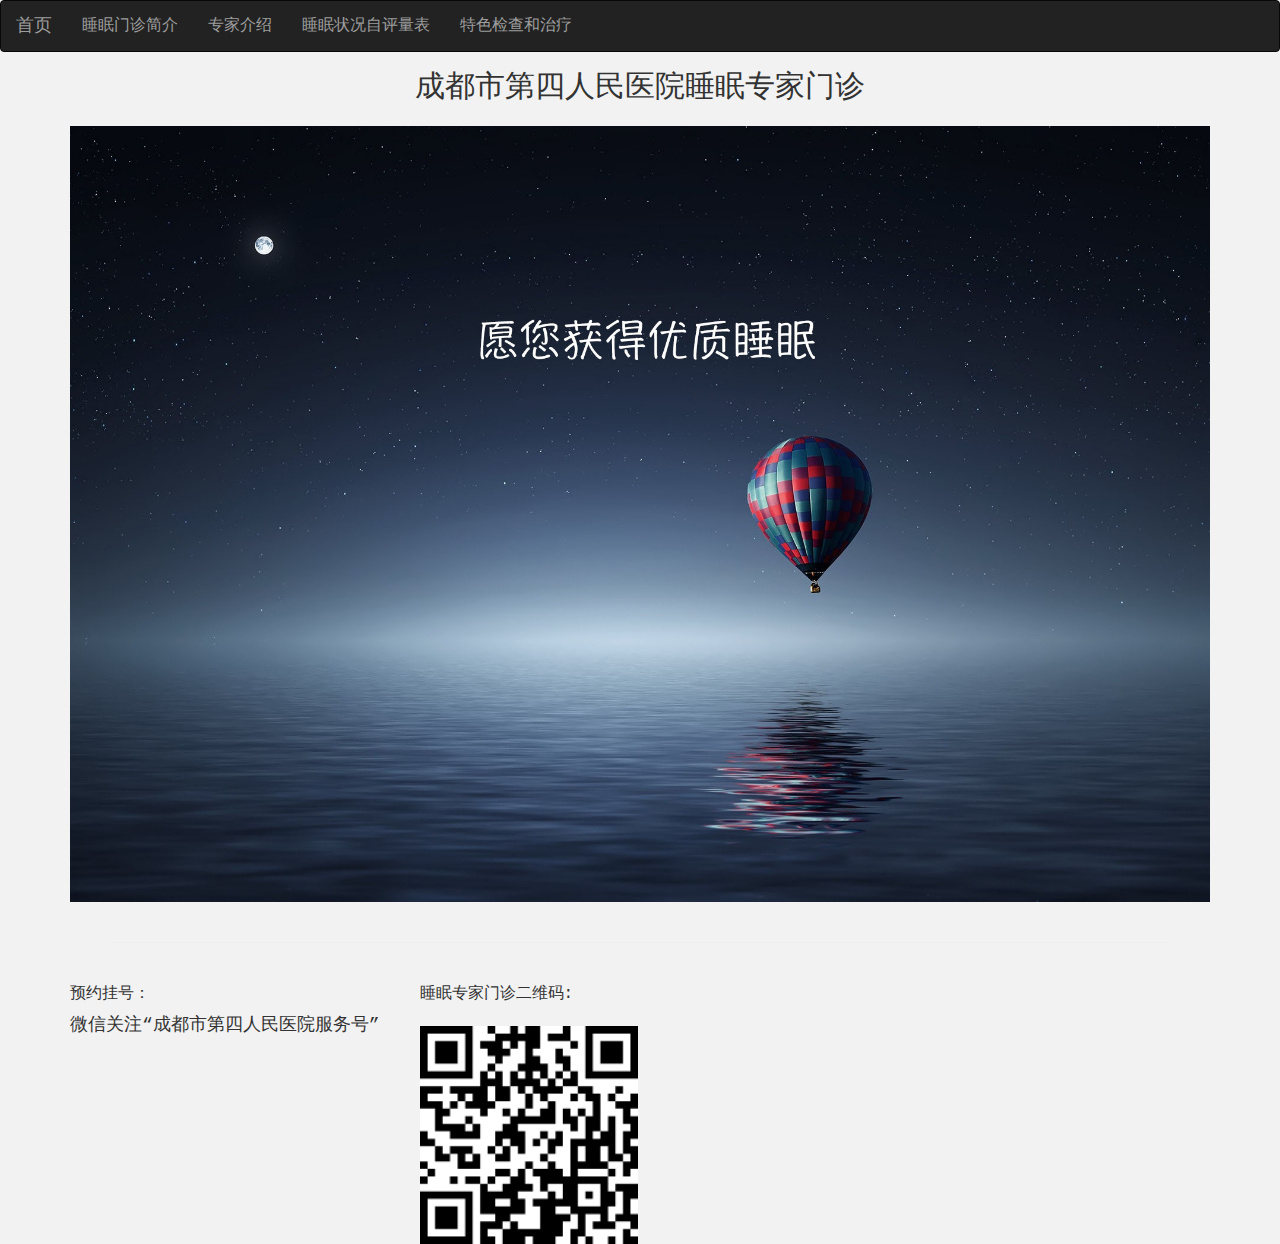
==== index.html @ 91feba27 "1" ====
<!DOCTYPE html>
<html lang="en">

<head>
    <meta charset="UTF-8">
    <meta name="viewport" content="width=device-width, initial-scale=1.0, maximum-scale=1, user-scalable=no">
    <title>成都市第四人民医院睡眠门诊</title>
    <link rel="stylesheet" href="bootstrap.min.css">
    <link rel="stylesheet" href="style.css">
    <script src='jquery-3.5.0.min.js'></script>
    <script src='bootstrap.min.js'></script>
</head>
<style>
    
</style>

<body>
    <nav class="navbar navbar-inverse">
        <div class="container-fluid">

            <div class="navbar-header">
                <button type="button" class="navbar-toggle collapsed" data-toggle="collapse"
                    data-target="#bs-example-navbar-collapse-1" aria-expanded="false">
                    <span class="sr-only">Toggle navigation</span>
                    <span class="icon-bar"></span>
                    <span class="icon-bar"></span>
                    <span class="icon-bar"></span>
                </button>
                <a class="navbar-brand active" href="index.html">首页</a>
            </div>


            <div class="collapse navbar-collapse" id="bs-example-navbar-collapse-1">
                <ul class="nav navbar-nav">
                    <li><a href="outpatient.html" class="active" checked="checked">睡眠门诊简介</a></li>
                    <li><a href="special.html">专家介绍</a></li>
                    <li><a href="scaleSleep.html">睡眠状况自评量表</a></li>
                    <li><a href="therapy.html">特色检查和治疗</a></li>
                </ul>
            </div>
        </div>
    </nav>
    <h2 class="text-center">成都市第四人民医院睡眠专家门诊</h2>
    <div class="container main">
        <img src="image/night1副本.jpg" alt="">
        <hr> 
    </div>
    <div class="container qr">
        <div class="qr1">预约挂号：<br>
            <h4>微信关注“成都市第四人民医院服务号”</h4>  
        </div>
        <div class="qr2">睡眠专家门诊二维码:
            <img src="image/sleep.png" alt="">
        </div>
        <br>
        <br>
        <br>
    </div>
    

</body>

<script>
    $('.collapse').collapse()
    $(window).scroll(function () {
        //小屏幕下的导航条折叠
        if ($(window).width() < 768) {
            //点击导航链接之后，把导航选项折叠起来
            $("#navbar a").click(function () {
                $("#navbar").collapse('hide');
            });
            //滚动屏幕时，把导航选项折叠起来
            $(window).scroll(function () {
                $("#navbar").collapse('hide');
            });
        }
    });

</script>






</html>
---- style.css ----
body {
    /* color: #fff; */
    background:#f2f2f2;
    font-size: 16px;
    font-family: 'Courier New', Courier, monospace;
}
h1 {
    padding: 60px;
}
h3{
    padding: 60px;
    text-align: center;
}
p {
    margin-top: 20px;
    font-size: 18px;
    line-height: 40px;
    text-indent: 2em;
}
hr {
    margin: 40px;
}
.main {
    margin-top: 2.133333rem;
    border-radius: 30px;
}
.container img {
    width: 100%;
}

.image img {
    width: 45%;
    margin-left: 28%;

}
.qr1, .qr2 {
    float: left;
    margin-right: 40px;
}

.qr2 img{
   width: 60%; 
   padding-top: 20px;
}
.result {
    height:200px;
}
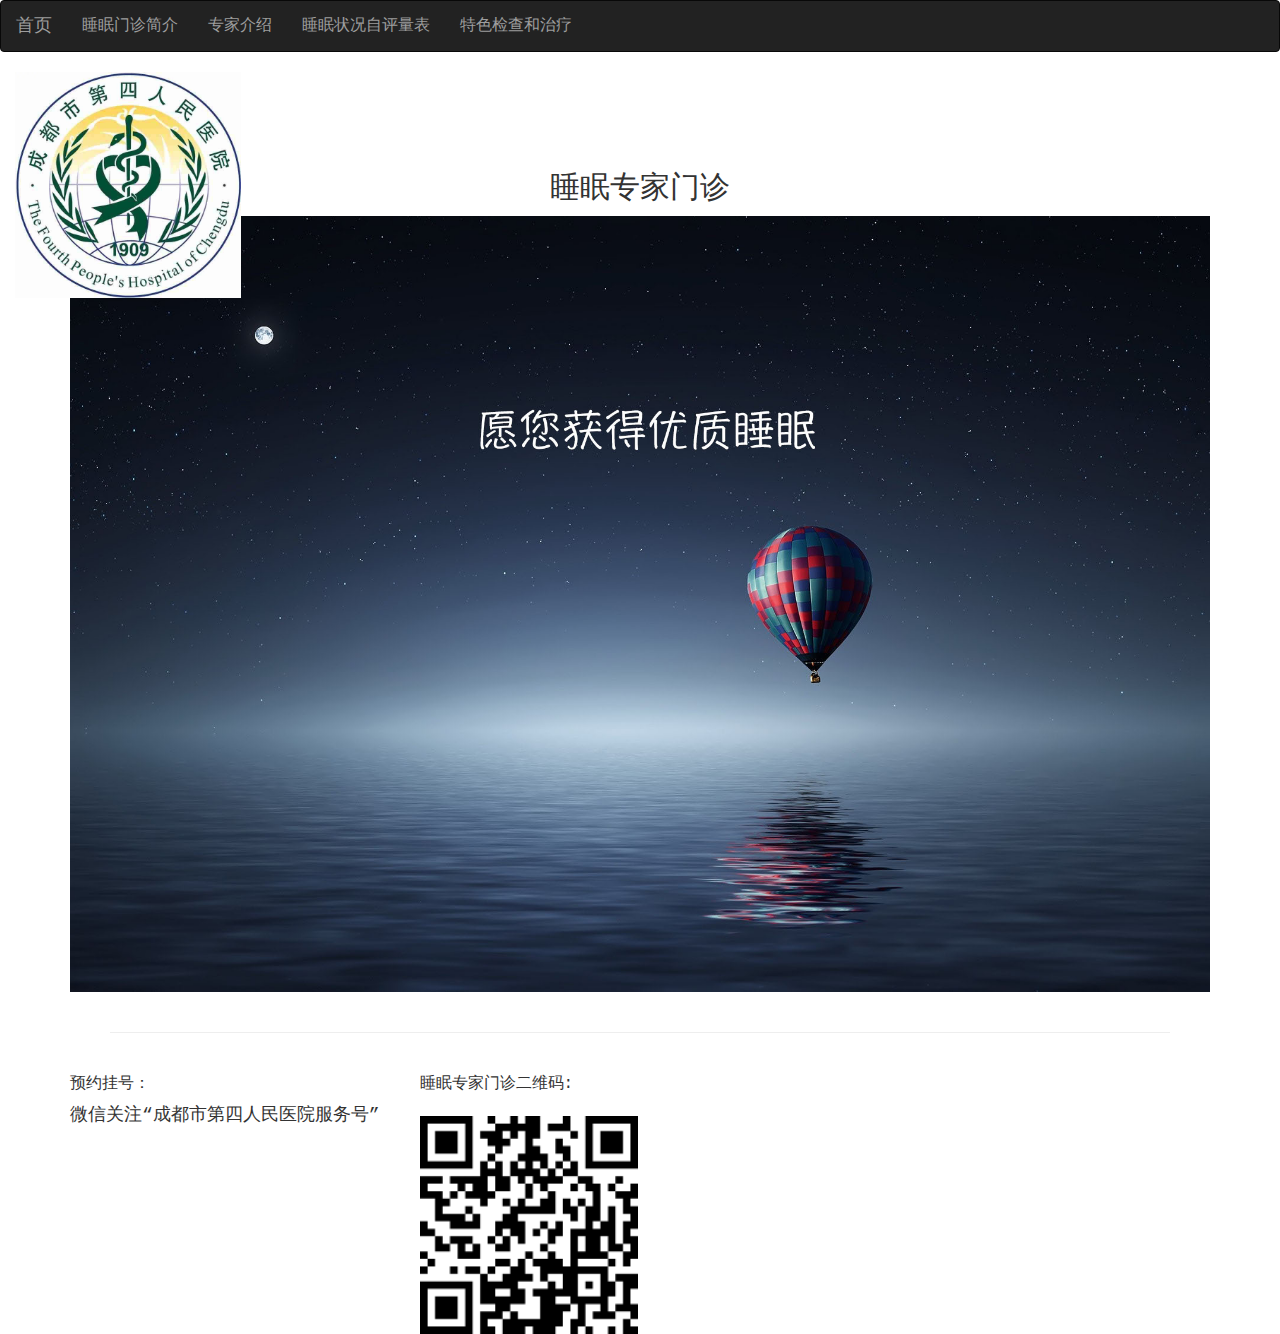
==== commit a8e0b637: "2" ====
--- a/index.html
+++ b/index.html
@@ -40,8 +40,13 @@
             </div>
         </div>
     </nav>
-    <h2 class="text-center">成都市第四人民医院睡眠专家门诊</h2>
+    
+
+    <div class="container syy">
+        <img src="image/syy.jpeg">
+    </div>
     <div class="container main">
+    <h2 class="text-center indexH2">睡眠专家门诊</h2>
         <img src="image/night1副本.jpg" alt="">
         <hr> 
     </div>
--- a/style.css
+++ b/style.css
@@ -1,6 +1,5 @@
 body {
-    /* color: #fff; */
-    background:#f2f2f2;
+    /* background:#f2f2f2; */
     font-size: 16px;
     font-family: 'Courier New', Courier, monospace;
 }
@@ -19,6 +18,14 @@
 }
 hr {
     margin: 40px;
+}
+.syy {
+    position: absolute;
+    width: 20%;
+
+}
+.indexH2 {
+    margin-top: 100px;
 }
 .main {
     margin-top: 2.133333rem;
@@ -44,4 +51,11 @@
 }
 .result {
     height:200px;
+}
+.btns {
+    margin-top: 40px;
+    margin-left: 100px;
+}
+#psgdaly {
+    color: red;
 }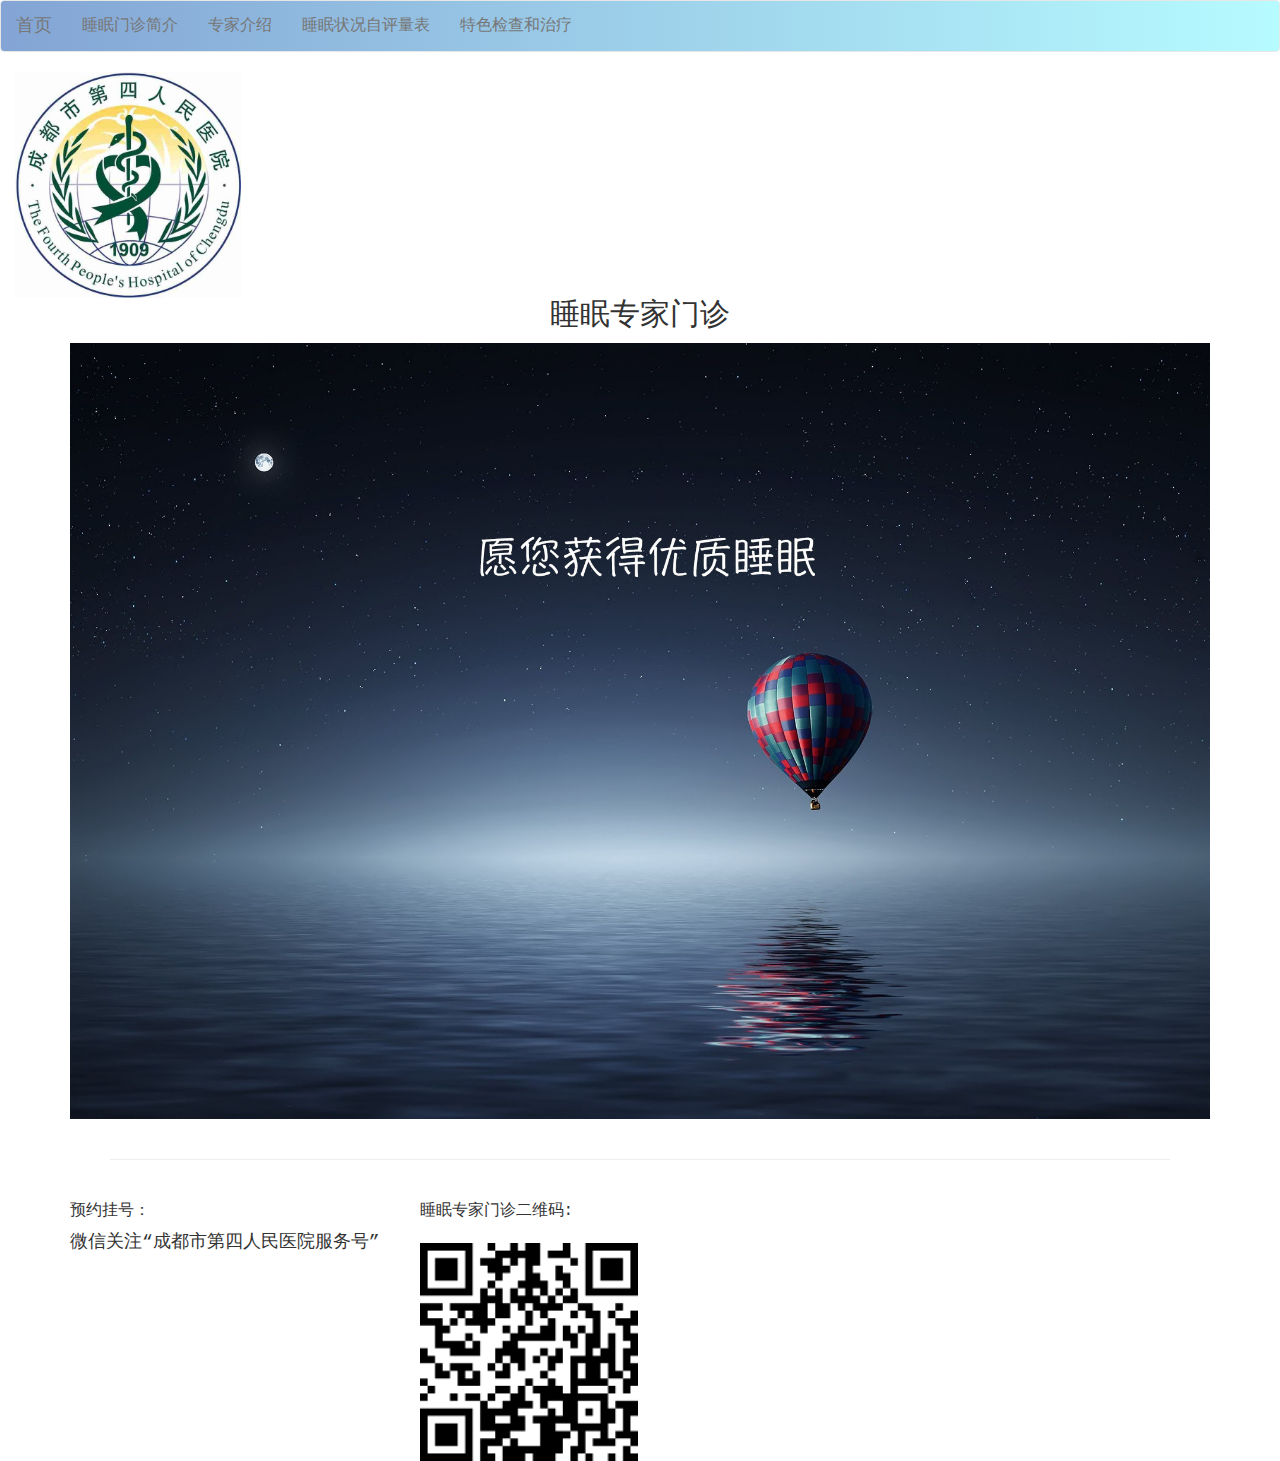
==== commit 69f1ff0c: "nav" ====
--- a/index.html
+++ b/index.html
@@ -15,9 +15,8 @@
 </style>
 
 <body>
-    <nav class="navbar navbar-inverse">
+    <nav class="navbar navbar-default">
         <div class="container-fluid">
-
             <div class="navbar-header">
                 <button type="button" class="navbar-toggle collapsed" data-toggle="collapse"
                     data-target="#bs-example-navbar-collapse-1" aria-expanded="false">
--- a/style.css
+++ b/style.css
@@ -19,6 +19,9 @@
 hr {
     margin: 40px;
 }
+.navbar {
+    background:linear-gradient(90deg, #83a4d4 0%,#b6fbff 100% );
+}
 .syy {
     position: absolute;
     width: 20%;
@@ -28,8 +31,7 @@
     margin-top: 100px;
 }
 .main {
-    margin-top: 2.133333rem;
-    border-radius: 30px;
+    padding-top: 10%;
 }
 .container img {
     width: 100%;
@@ -40,6 +42,7 @@
     margin-left: 28%;
 
 }
+
 .qr1, .qr2 {
     float: left;
     margin-right: 40px;
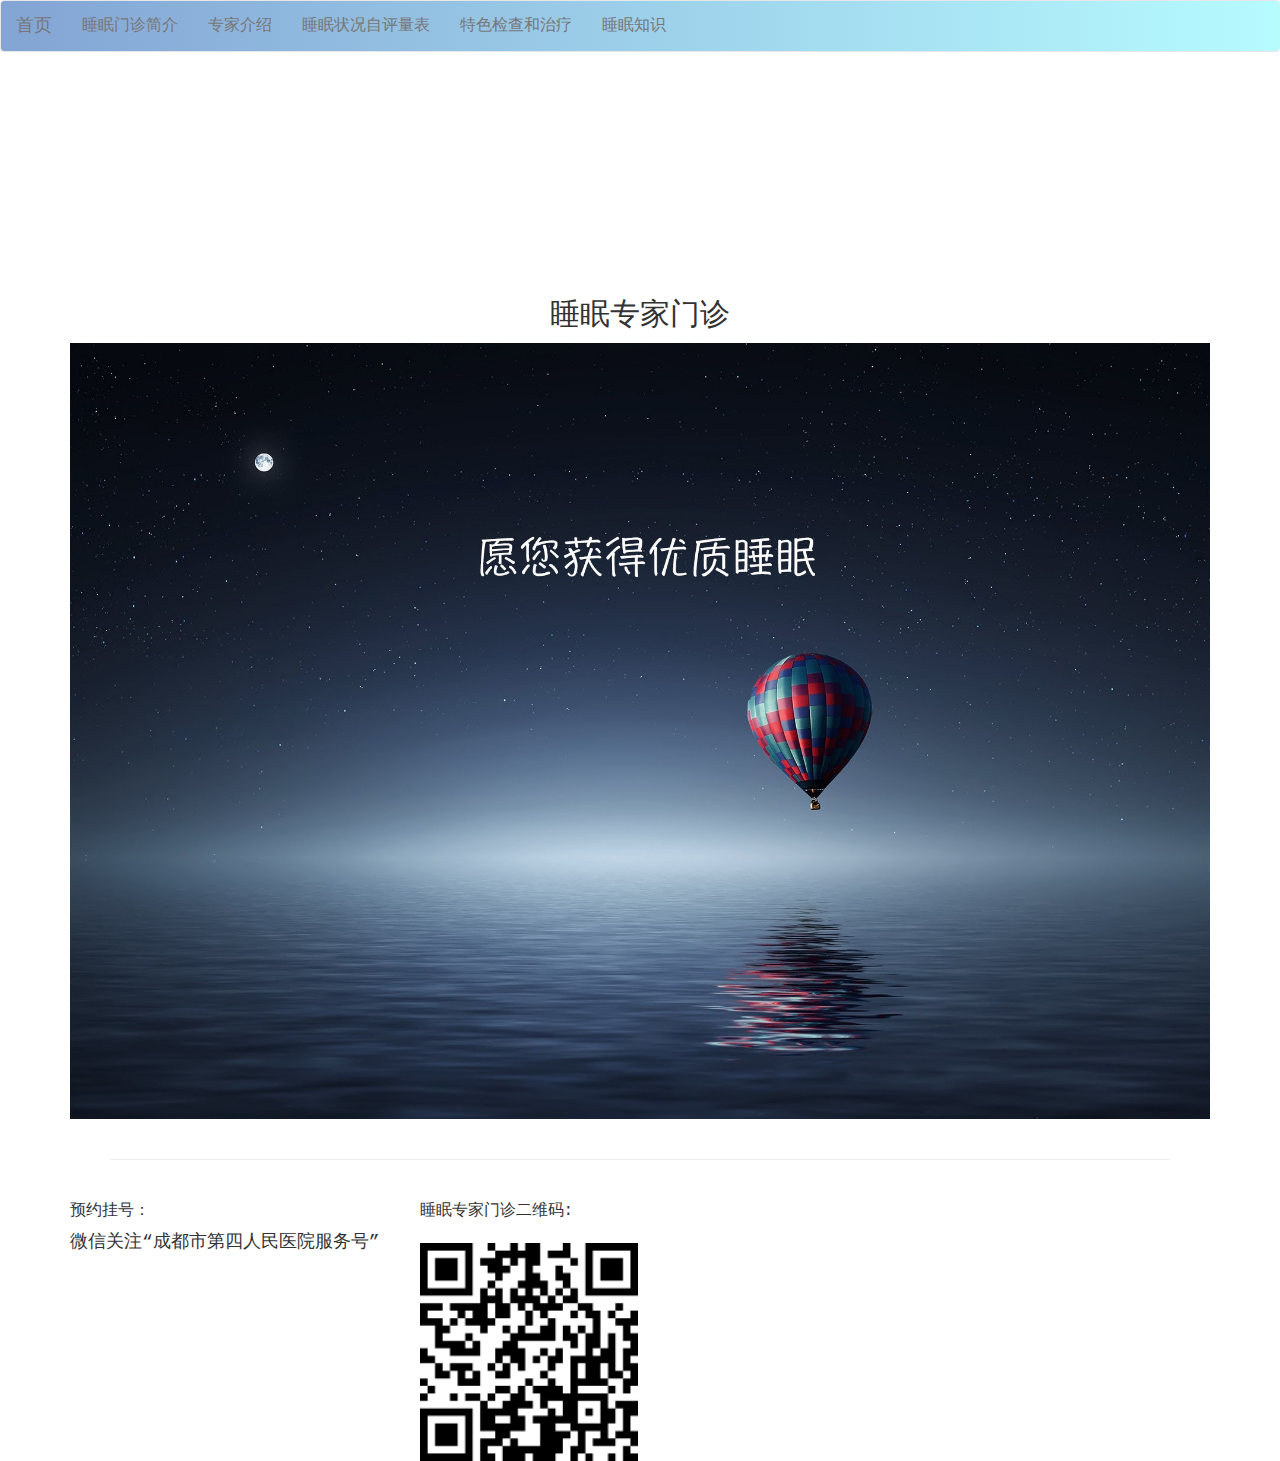
==== commit c2fe6b7c: "医院图标" ====
--- a/index.html
+++ b/index.html
@@ -35,6 +35,7 @@
                     <li><a href="special.html">专家介绍</a></li>
                     <li><a href="scaleSleep.html">睡眠状况自评量表</a></li>
                     <li><a href="therapy.html">特色检查和治疗</a></li>
+                    <li><a href="lesson.html">睡眠知识</a></li>
                 </ul>
             </div>
         </div>
@@ -42,7 +43,7 @@
     
 
     <div class="container syy">
-        <img src="image/syy.jpeg">
+        <!-- <img src="image/syy.jpeg"> -->
     </div>
     <div class="container main">
     <h2 class="text-center indexH2">睡眠专家门诊</h2>
--- a/style.css
+++ b/style.css
@@ -19,6 +19,7 @@
 hr {
     margin: 40px;
 }
+
 .navbar {
     background:linear-gradient(90deg, #83a4d4 0%,#b6fbff 100% );
 }
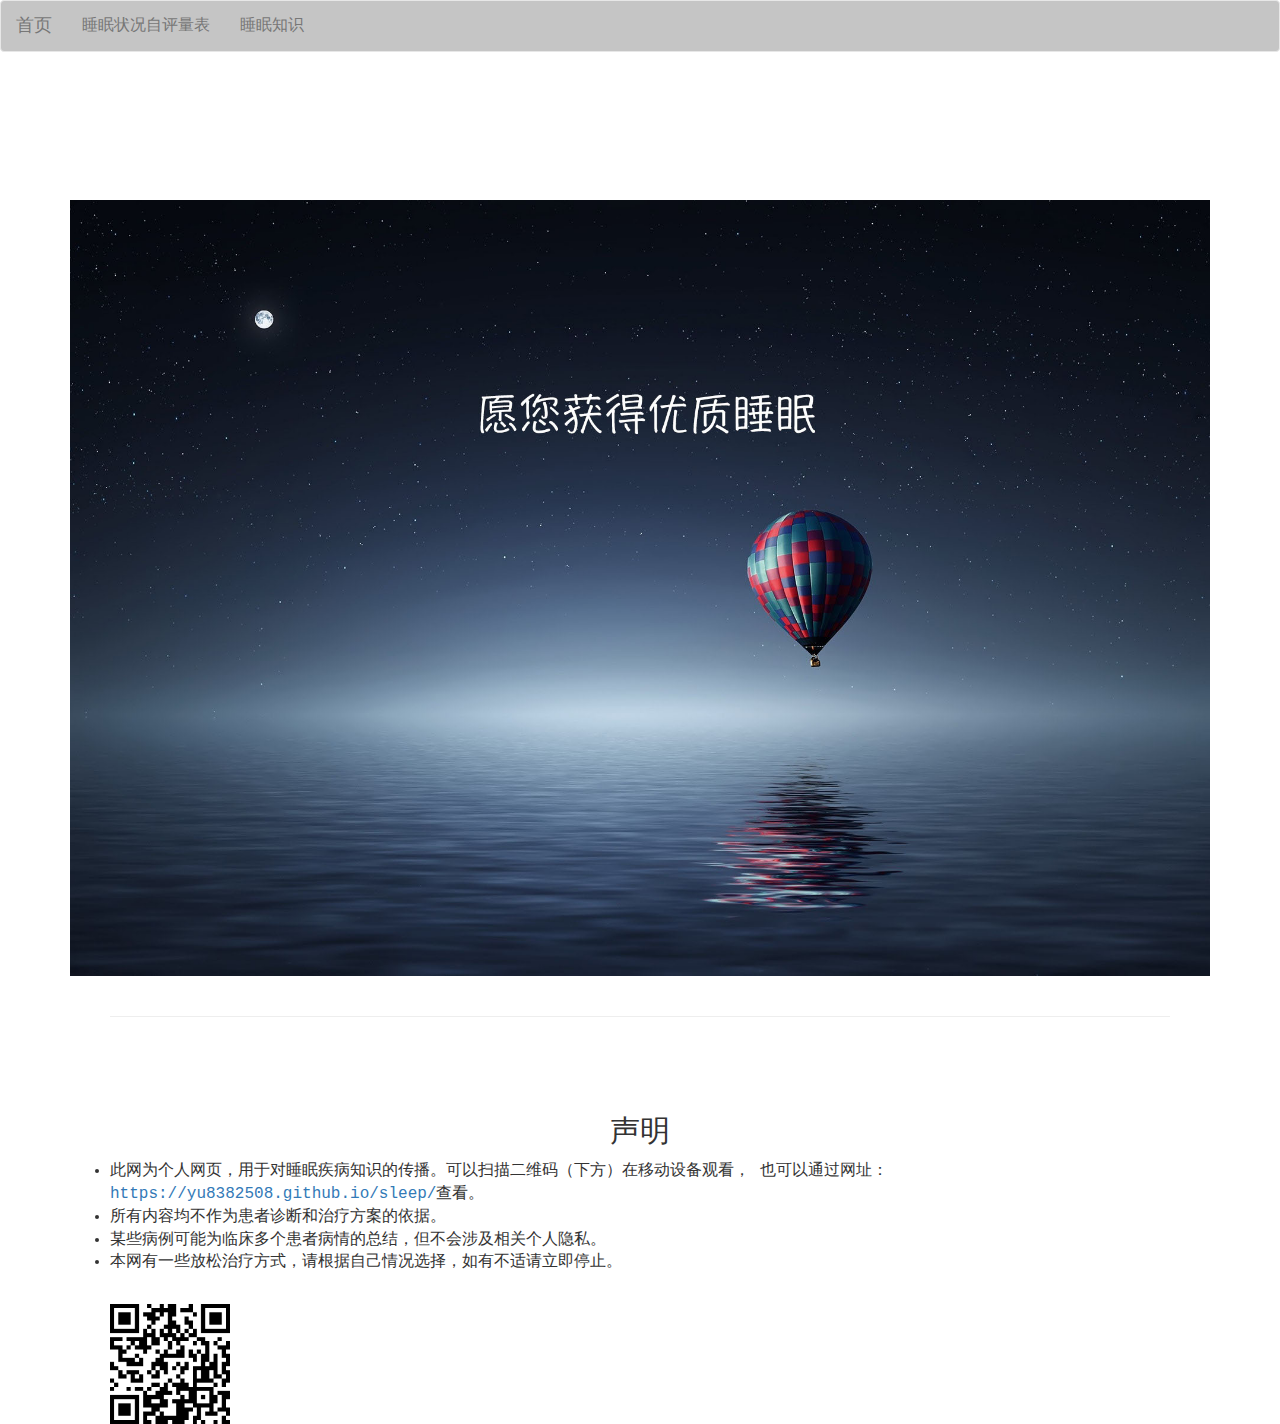
==== commit dac93bee: "1.1" ====
--- a/index.html
+++ b/index.html
@@ -31,35 +31,37 @@
 
             <div class="collapse navbar-collapse" id="bs-example-navbar-collapse-1">
                 <ul class="nav navbar-nav">
-                    <li><a href="outpatient.html" class="active" checked="checked">睡眠门诊简介</a></li>
-                    <li><a href="special.html">专家介绍</a></li>
+                    <!-- <li><a href="outpatient.html" class="active" checked="checked">睡眠门诊简介</a></li> -->
+                    <!-- <li><a href="special.html" disabled>专家介绍</a></li> -->
                     <li><a href="scaleSleep.html">睡眠状况自评量表</a></li>
-                    <li><a href="therapy.html">特色检查和治疗</a></li>
+                    <!-- <li><a href="therapy.html">特色检查和治疗</a></li> -->
                     <li><a href="lesson.html">睡眠知识</a></li>
                 </ul>
             </div>
         </div>
     </nav>
     
-
-    <div class="container syy">
-        <!-- <img src="image/syy.jpeg"> -->
-    </div>
     <div class="container main">
-    <h2 class="text-center indexH2">睡眠专家门诊</h2>
+    
         <img src="image/night1副本.jpg" alt="">
         <hr> 
+        <h2 class="text-center indexH2">声明</h2>
+        <ul>
+            <li>此网为个人网页，用于对睡眠疾病知识的传播。可以扫描二维码（下方）在移动设备观看，
+                也可以通过网址：<a href="https://yu8382508.github.io/sleep/">https://yu8382508.github.io/sleep/</a>查看。</li>
+            <li>所有内容均不作为患者诊断和治疗方案的依据。</li>
+            <li>某些病例可能为临床多个患者病情的总结，但不会涉及相关个人隐私。</l>
+            <li>本网有一些放松治疗方式，请根据自己情况选择，如有不适请立即停止。</li>
+        </ul>
     </div>
     <div class="container qr">
-        <div class="qr1">预约挂号：<br>
+        <!-- <div class="qr1">预约挂号：<br>
             <h4>微信关注“成都市第四人民医院服务号”</h4>  
-        </div>
-        <div class="qr2">睡眠专家门诊二维码:
+        </div> -->
+        <div class="qr2 text-center">
             <img src="image/sleep.png" alt="">
         </div>
-        <br>
-        <br>
-        <br>
+    
     </div>
     
 
--- a/style.css
+++ b/style.css
@@ -21,7 +21,7 @@
 }
 
 .navbar {
-    background:linear-gradient(90deg, #83a4d4 0%,#b6fbff 100% );
+    background: rgba(128, 128, 128, 0.459);
 }
 .syy {
     position: absolute;
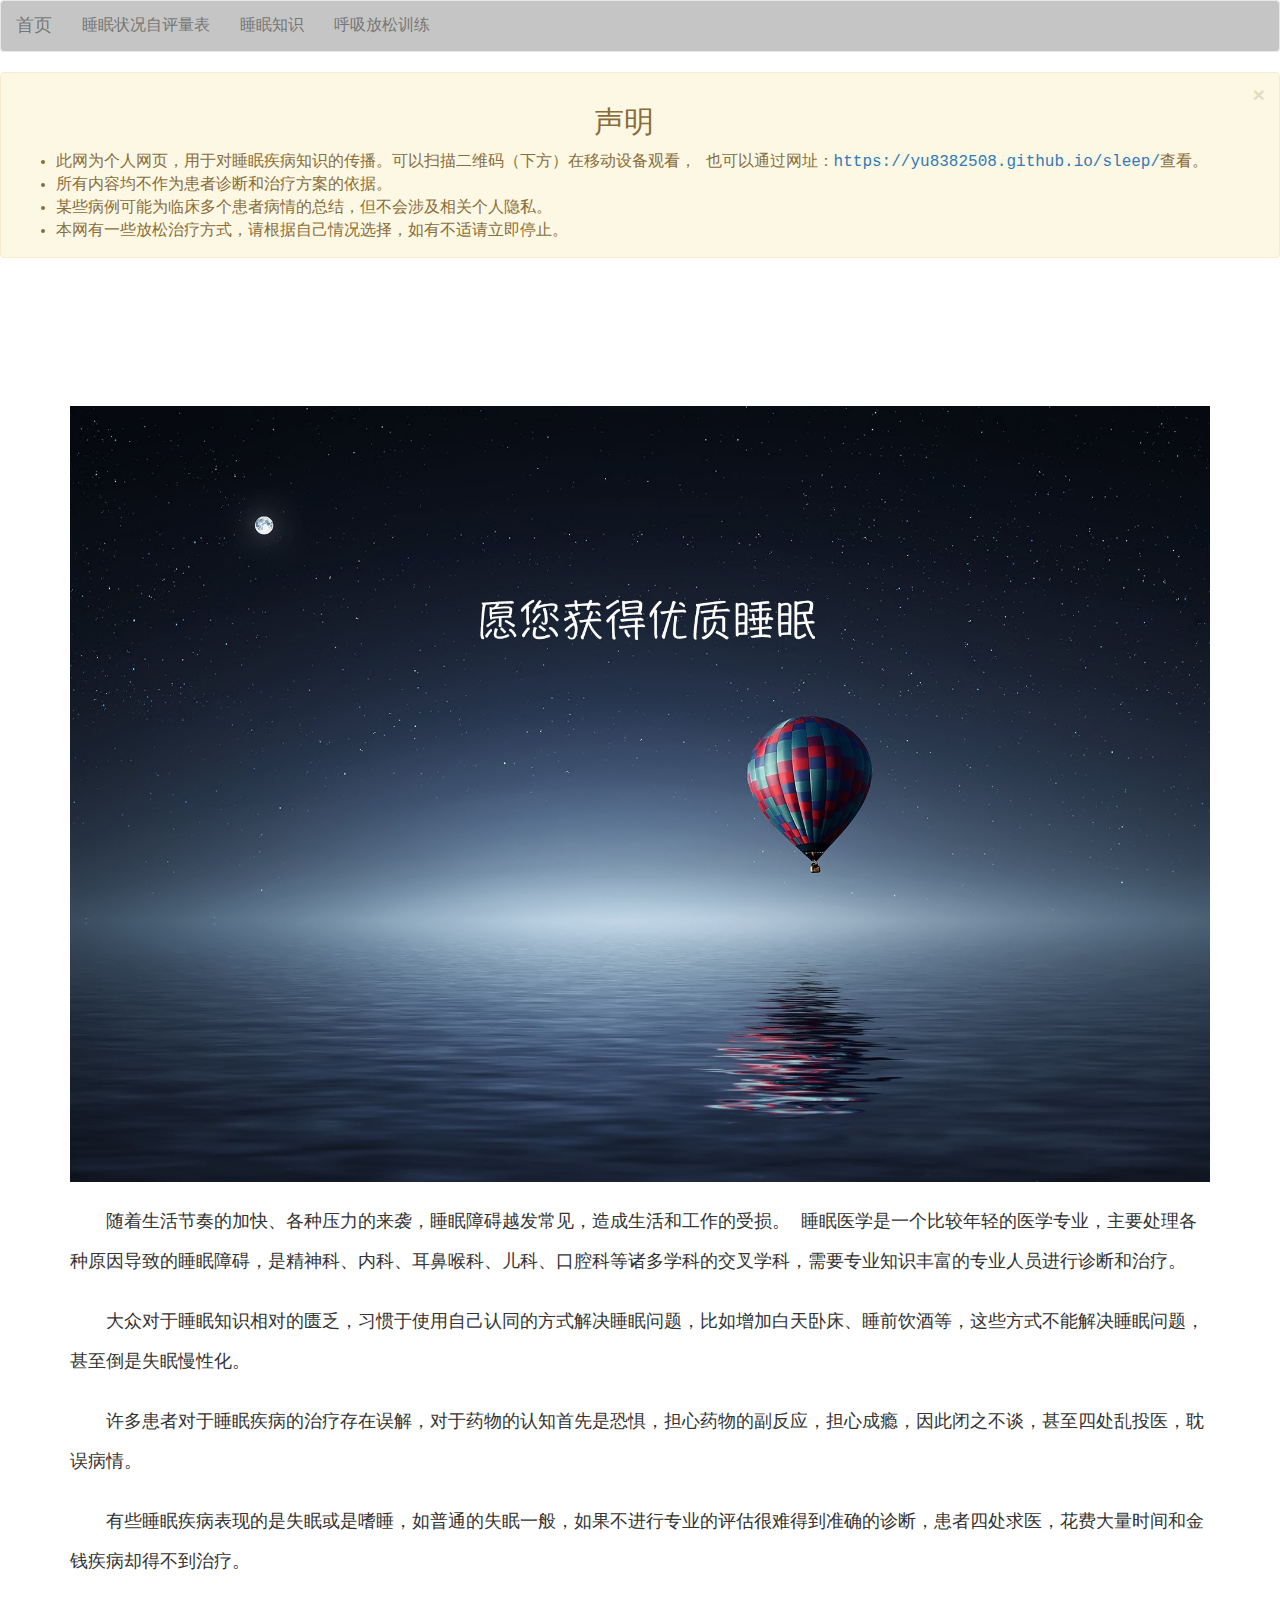
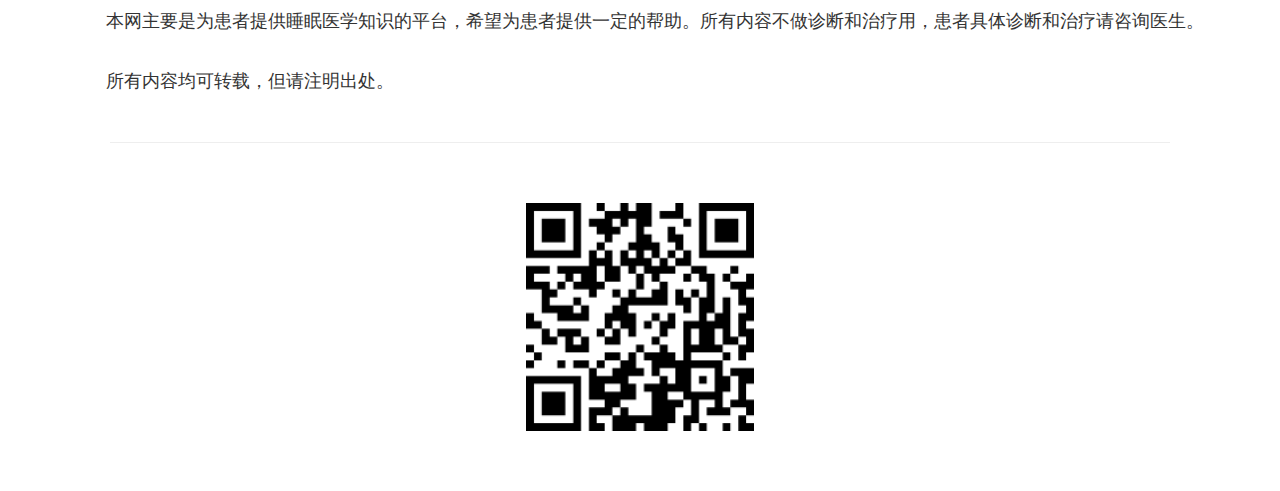
==== commit 067fe9e6: "1.1.3" ====
--- a/index.html
+++ b/index.html
@@ -4,7 +4,7 @@
 <head>
     <meta charset="UTF-8">
     <meta name="viewport" content="width=device-width, initial-scale=1.0, maximum-scale=1, user-scalable=no">
-    <title>成都市第四人民医院睡眠门诊</title>
+    <title>sleep</title>
     <link rel="stylesheet" href="bootstrap.min.css">
     <link rel="stylesheet" href="style.css">
     <script src='jquery-3.5.0.min.js'></script>
@@ -36,15 +36,16 @@
                     <li><a href="scaleSleep.html">睡眠状况自评量表</a></li>
                     <!-- <li><a href="therapy.html">特色检查和治疗</a></li> -->
                     <li><a href="lesson.html">睡眠知识</a></li>
+                    <li><a href="relax.html">呼吸放松训练</a></li>
                 </ul>
             </div>
         </div>
     </nav>
     
-    <div class="container main">
-    
-        <img src="image/night1副本.jpg" alt="">
-        <hr> 
+    <div class="alert alert-warning alert-dismissible fade in show" role="alert">
+        <button type="button" class="close" data-dismiss="alert" aria-label="Close">
+            <span aria-hidden="true">&times;</span>
+          </button>
         <h2 class="text-center indexH2">声明</h2>
         <ul>
             <li>此网为个人网页，用于对睡眠疾病知识的传播。可以扫描二维码（下方）在移动设备观看，
@@ -53,11 +54,21 @@
             <li>某些病例可能为临床多个患者病情的总结，但不会涉及相关个人隐私。</l>
             <li>本网有一些放松治疗方式，请根据自己情况选择，如有不适请立即停止。</li>
         </ul>
+      </div>
+    <div class="container main">
+        <img src="image/night1副本.jpg" alt="">
+        <p>随着生活节奏的加快、各种压力的来袭，睡眠障碍越发常见，造成生活和工作的受损。
+            睡眠医学是一个比较年轻的医学专业，主要处理各种原因导致的睡眠障碍，是精神科、内科、耳鼻喉科、儿科、口腔科等诸多学科的交叉学科，需要专业知识丰富的专业人员进行诊断和治疗。</p>
+        <p>大众对于睡眠知识相对的匮乏，习惯于使用自己认同的方式解决睡眠问题，比如增加白天卧床、睡前饮酒等，这些方式不能解决睡眠问题，甚至倒是失眠慢性化。</p>
+        <p>许多患者对于睡眠疾病的治疗存在误解，对于药物的认知首先是恐惧，担心药物的副反应，担心成瘾，因此闭之不谈，甚至四处乱投医，耽误病情。 </p>
+        <p>有些睡眠疾病表现的是失眠或是嗜睡，如普通的失眠一般，如果不进行专业的评估很难得到准确的诊断，患者四处求医，花费大量时间和金钱疾病却得不到治疗。</p>
+        <p>本网主要是为患者提供睡眠医学知识的平台，希望为患者提供一定的帮助。所有内容不做诊断和治疗用，患者具体诊断和治疗请咨询医生。</p>
+        <p>所有内容均可转载，但请注明出处。</p>
+        <hr> 
+        
+       
     </div>
     <div class="container qr">
-        <!-- <div class="qr1">预约挂号：<br>
-            <h4>微信关注“成都市第四人民医院服务号”</h4>  
-        </div> -->
         <div class="qr2 text-center">
             <img src="image/sleep.png" alt="">
         </div>
@@ -69,6 +80,8 @@
 
 <script>
     $('.collapse').collapse()
+    $().alert()
+    $().alert('close')
     $(window).scroll(function () {
         //小屏幕下的导航条折叠
         if ($(window).width() < 768) {
@@ -83,6 +96,7 @@
         }
     });
 
+
 </script>
 
 
--- a/style.css
+++ b/style.css
@@ -28,9 +28,6 @@
     width: 20%;
 
 }
-.indexH2 {
-    margin-top: 100px;
-}
 .main {
     padding-top: 10%;
 }
@@ -44,14 +41,9 @@
 
 }
 
-.qr1, .qr2 {
-    float: left;
-    margin-right: 40px;
-}
-
 .qr2 img{
-   width: 60%; 
-   padding-top: 20px;
+   width: 20%; 
+   padding: 20px 0 60px 0;
 }
 .result {
     height:200px;
